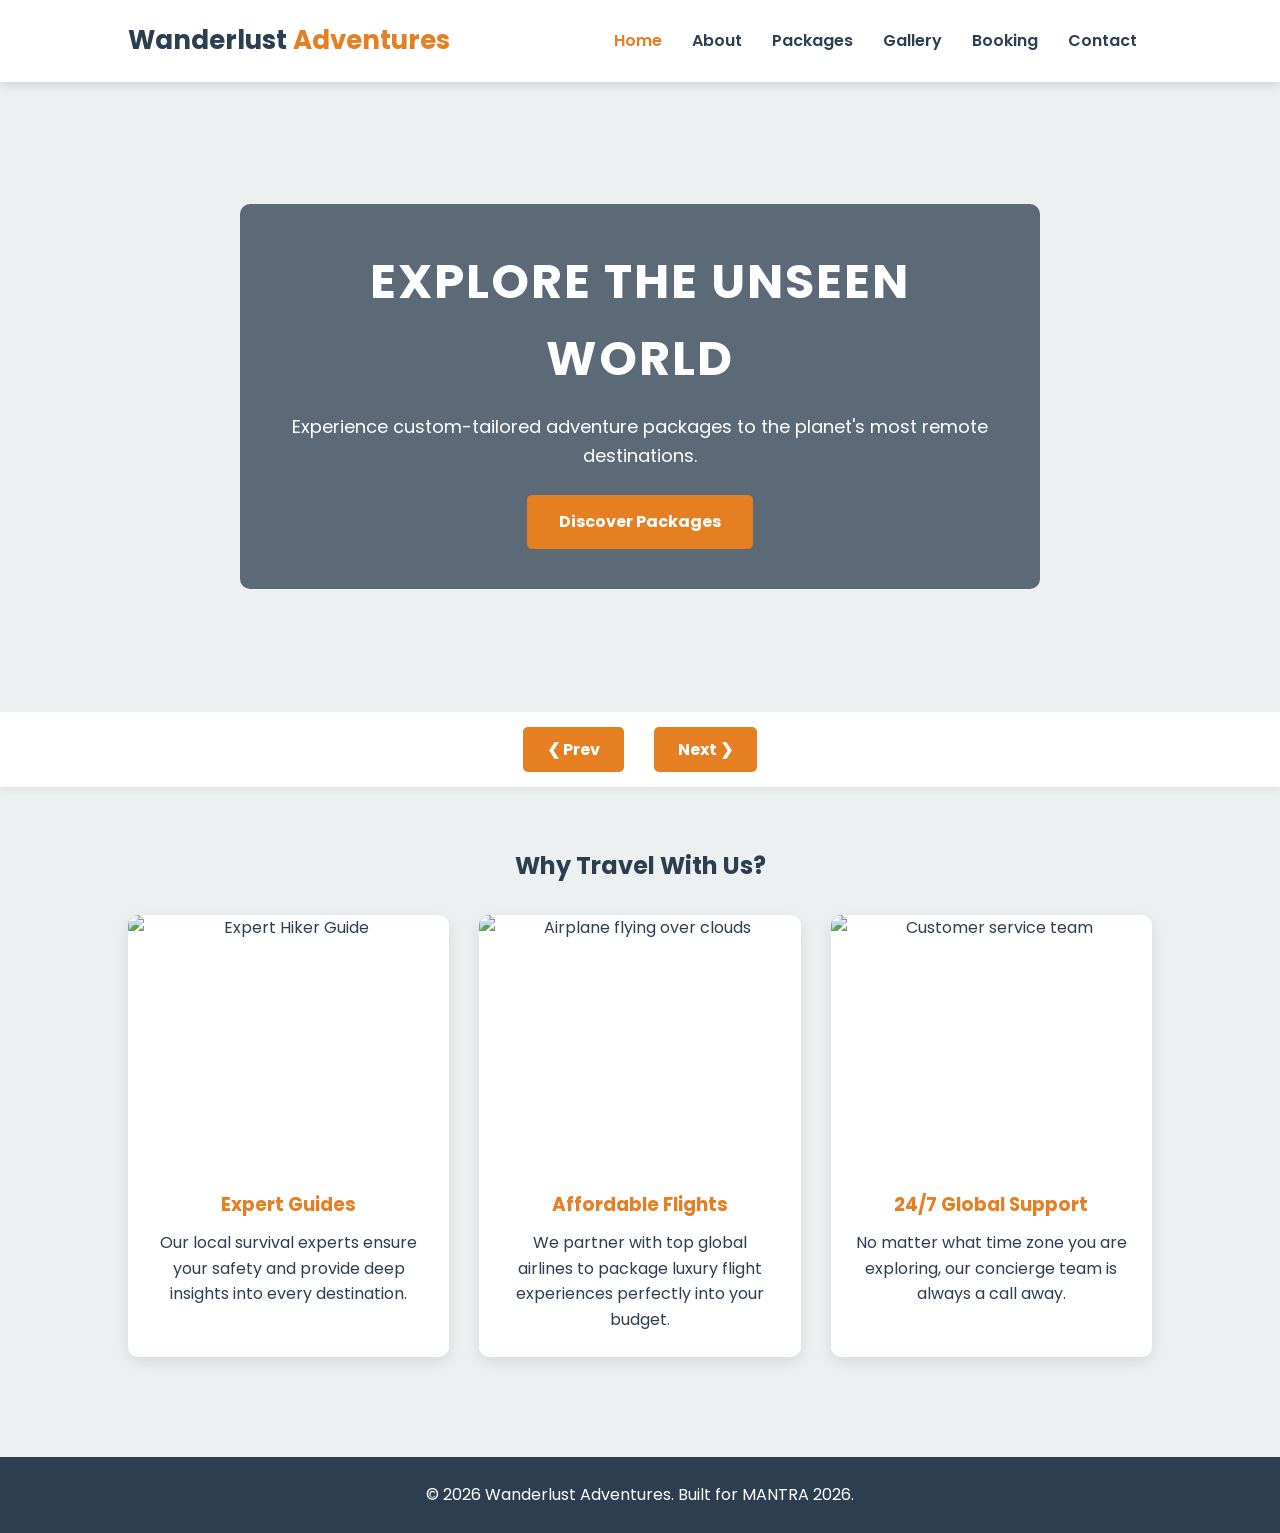
==== index.html @ 702c5509 "Add files via upload" ====
<!DOCTYPE html>
<html lang="en">
<head>
    <meta charset="UTF-8">
    <meta name="viewport" content="width=device-width, initial-scale=1.0">
    <meta name="description" content="Discover breathtaking destinations and affordable global tour packages with Wanderlust Adventures.">
    <title>Wanderlust Adventures | Home</title>
    <link rel="stylesheet" href="css/style.css">
</head>
<body>

    <header>
        <div class="logo">Wanderlust <span>Adventures</span></div>
        <button class="menu-toggle" id="menuToggle">☰</button>
        <nav id="navMenu">
            <ul>
                <li><a href="index.html" class="active">Home</a></li>
                <li><a href="about.html">About</a></li>
                <li><a href="packages.html">Packages</a></li>
                <li><a href="gallery.html">Gallery</a></li>
                <li><a href="booking.html">Booking</a></li>
                <li><a href="contact.html">Contact</a></li>
            </ul>
        </nav>
    </header>

    <main>
        <section class="slider-container">
            <div class="slide active" style="background-image: url('https://images.unsplash.com/photo-1464822759023-fed622ff2c3b?auto=format&fit=crop&w=1600&q=80');">
                <div class="slide-content">
                    <h1>Explore the Unseen World</h1>
                    <p>Experience custom-tailored adventure packages to the planet's most remote destinations.</p>
                    <a href="packages.html" class="btn">Discover Packages</a>
                </div>
            </div>
            <div class="slide" style="background-image: url('https://images.unsplash.com/photo-1504280390467-316814329243?auto=format&fit=crop&w=1600&q=80');">
                <div class="slide-content">
                    <h1>Find Your Wild Side</h1>
                    <p>Immerse yourself in nature's greatest wilderness landscapes and forests.</p>
                    <a href="booking.html" class="btn">Book Now</a>
                </div>
            </div>
            <div class="slide" style="background-image: url('https://images.unsplash.com/photo-1454496522488-7a8e488e8606?auto=format&fit=crop&w=1600&q=80');">
                <div class="slide-content">
                    <h1>Unforgettable Journeys</h1>
                    <p>Your next great summit story begins right here.</p>
                    <a href="gallery.html" class="btn">View Gallery</a>
                </div>
            </div>
        </section>

        <div class="slider-controls">
            <button class="arrow-btn" onclick="changeSlide(-1)">❮ Prev</button>
            <button class="arrow-btn" onclick="changeSlide(1)">Next ❯</button>
        </div>

        <section class="container">
            <h2>Why Travel With Us?</h2>
            <div class="grid-3">
               <div class="card">
    <img src="https://images.unsplash.com/photo-1464822759023-fed622ff2c3b?w=600" alt="Expert Hiker Guide">
    <div class="content">
        <h3>Expert Guides</h3>
        <p>Our local survival experts ensure your safety and provide deep insights into every destination.</p>
    </div>
</div>

                               <div class="card">
                    <img src="https://images.unsplash.com/photo-1436491865332-7a61a109cc05?auto=format&fit=crop&w=600&q=80" alt="Airplane flying over clouds">
                    <div class="content">
                        <h3>Affordable Flights</h3>
                        <p>We partner with top global airlines to package luxury flight experiences perfectly into your budget.</p>
                    </div>
                </div>
                <div class="card">
                    <img src="https://images.unsplash.com/photo-1522202176988-66273c2fd55f?auto=format&fit=crop&w=600&q=80" alt="Customer service team">
                    <div class="content">
                        <h3>24/7 Global Support</h3>
                        <p>No matter what time zone you are exploring, our concierge team is always a call away.</p>
                    </div>
                </div>
            </div>
        </section>
    </main>

    <footer>
        <p>&copy; 2026 Wanderlust Adventures. Built for MANTRA 2026.</p>
    </footer>

    <script src="js/script.js"></script>
</body>
</html>
---- css/style.css ----
/* --- Global Reset & Fonts --- */
@import url('https://fonts.googleapis.com/css2?family=Poppins:wght@300;400;600;700&display=swap');

* {
    margin: 0;
    padding: 0;
    box-sizing: border-box;
    font-family: 'Poppins', sans-serif;
}

:root {
    --primary-color: #e67e22; 
    --primary-hover: #d35400;
    --dark-color: #2c3e50;    
    --light-color: #ecf0f1;   
    --white: #ffffff;
}

body {
    background-color: var(--light-color);
    color: var(--dark-color);
    line-height: 1.6;
}

/* --- Navigation Header --- */
header {
    background-color: var(--white);
    display: flex;
    justify-content: space-between;
    align-items: center;
    padding: 20px 10%;
    box-shadow: 0 4px 10px rgba(0,0,0,0.1);
    position: sticky;
    top: 0;
    z-index: 1000;
}

header .logo { font-size: 26px; font-weight: 700; color: var(--dark-color); }
header .logo span { color: var(--primary-color); }

nav ul { display: flex; list-style: none; }
nav ul li a {
    text-decoration: none;
    color: var(--dark-color);
    padding: 10px 15px;
    font-weight: 600;
    transition: 0.3s;
}
nav ul li a:hover, nav ul li a.active { color: var(--primary-color); }

.menu-toggle {
    display: none;
    font-size: 28px;
    background: none;
    border: none;
    cursor: pointer;
    color: var(--dark-color);
}

/* --- Image Slider (Hero Section) --- */
.slider-container {
    position: relative;
    width: 100%;
    height: 70vh;
    overflow: hidden;
}

.slide {
    position: absolute;
    top: 0;
    left: 0;
    width: 100%;
    height: 100%;
    opacity: 0;
    transition: opacity 0.8s ease-in-out;
    background-size: cover;
    background-position: center;
    display: flex;
    align-items: center;
    justify-content: center;
    text-align: center;
    color: var(--white);
    z-index: 0;
}

.slide.active { opacity: 1; z-index: 1; }

.slide-content {
    background: rgba(44, 62, 80, 0.75);
    padding: 40px;
    border-radius: 10px;
    max-width: 800px;
    margin: 0 20px;
}

.slide-content h1 { font-size: 48px; margin-bottom: 15px; text-transform: uppercase; letter-spacing: 2px;}
.slide-content p { font-size: 18px; margin-bottom: 25px; }

/* Navigation Arrows Below the Image Slider */
.slider-controls {
    display: flex;
    justify-content: center;
    align-items: center;
    gap: 30px;
    background-color: var(--white);
    padding: 15px 0;
    box-shadow: 0 4px 6px rgba(0,0,0,0.05);
}

.arrow-btn {
    background-color: var(--primary-color);
    color: var(--white);
    border: none;
    padding: 10px 24px;
    font-size: 16px;
    font-weight: 700;
    border-radius: 5px;
    cursor: pointer;
    transition: 0.3s;
}

.arrow-btn:hover { background-color: var(--primary-hover); }

.btn {
    background-color: var(--primary-color);
    color: var(--white);
    padding: 14px 32px;
    text-decoration: none;
    border-radius: 5px;
    font-weight: 700;
    transition: 0.3s;
    display: inline-block;
    border: none;
    cursor: pointer;
}
.btn:hover { background-color: var(--primary-hover); }

/* --- Layouts & Grids --- */
.container { padding: 60px 10%; text-align: center; }
.container h1, .container h2 { margin-bottom: 30px; color: var(--dark-color); }

.grid-3 {
    display: grid;
    grid-template-columns: repeat(auto-fit, minmax(300px, 1fr));
    gap: 30px;
}

.card {
    background: var(--white);
    border-radius: 10px;
    overflow: hidden;
    box-shadow: 0 5px 15px rgba(0,0,0,0.1);
    transition: transform 0.3s;
}
.card:hover { transform: translateY(-5px); }

.card img { width: 100%; height: 250px; object-fit: cover; display: block; }
.gallery-img { width: 100%; height: 300px; object-fit: cover; border-radius: 10px; box-shadow: 0 4px 8px rgba(0,0,0,0.1); }

.card .content { padding: 25px; }
.card h3 { margin-bottom: 10px; color: var(--primary-color); }

/* --- Forms --- */
.contact-form {
    max-width: 600px;
    margin: 0 auto;
    background: var(--white);
    padding: 30px;
    border-radius: 10px;
    box-shadow: 0 5px 15px rgba(0,0,0,0.1);
    text-align: left;
}
.form-group { margin-bottom: 20px; }
.form-group label { display: block; font-weight: 600; margin-bottom: 8px; }
.form-group input, .form-group textarea, .form-group select {
    width: 100%;
    padding: 12px;
    border: 1px solid #ccc;
    border-radius: 5px;
    font-family: 'Poppins', sans-serif;
}

/* --- Footer --- */
footer {
    background-color: var(--dark-color);
    color: var(--white);
    text-align: center;
    padding: 25px 10%;
    margin-top: 40px;
}

/* --- Media Queries --- */
@media (max-width: 768px) {
    .menu-toggle { display: block; }
    nav {
        display: none;
        position: absolute;
        top: 100%;
        left: 0;
        width: 100%;
        background-color: var(--white);
        box-shadow: 0 4px 6px rgba(0,0,0,0.1);
    }
    nav.active { display: block; }
    nav ul { flex-direction: column; text-align: center; padding: 20px 0; }
    nav ul li { margin: 15px 0; }
    .slide-content h1 { font-size: 32px; }
}
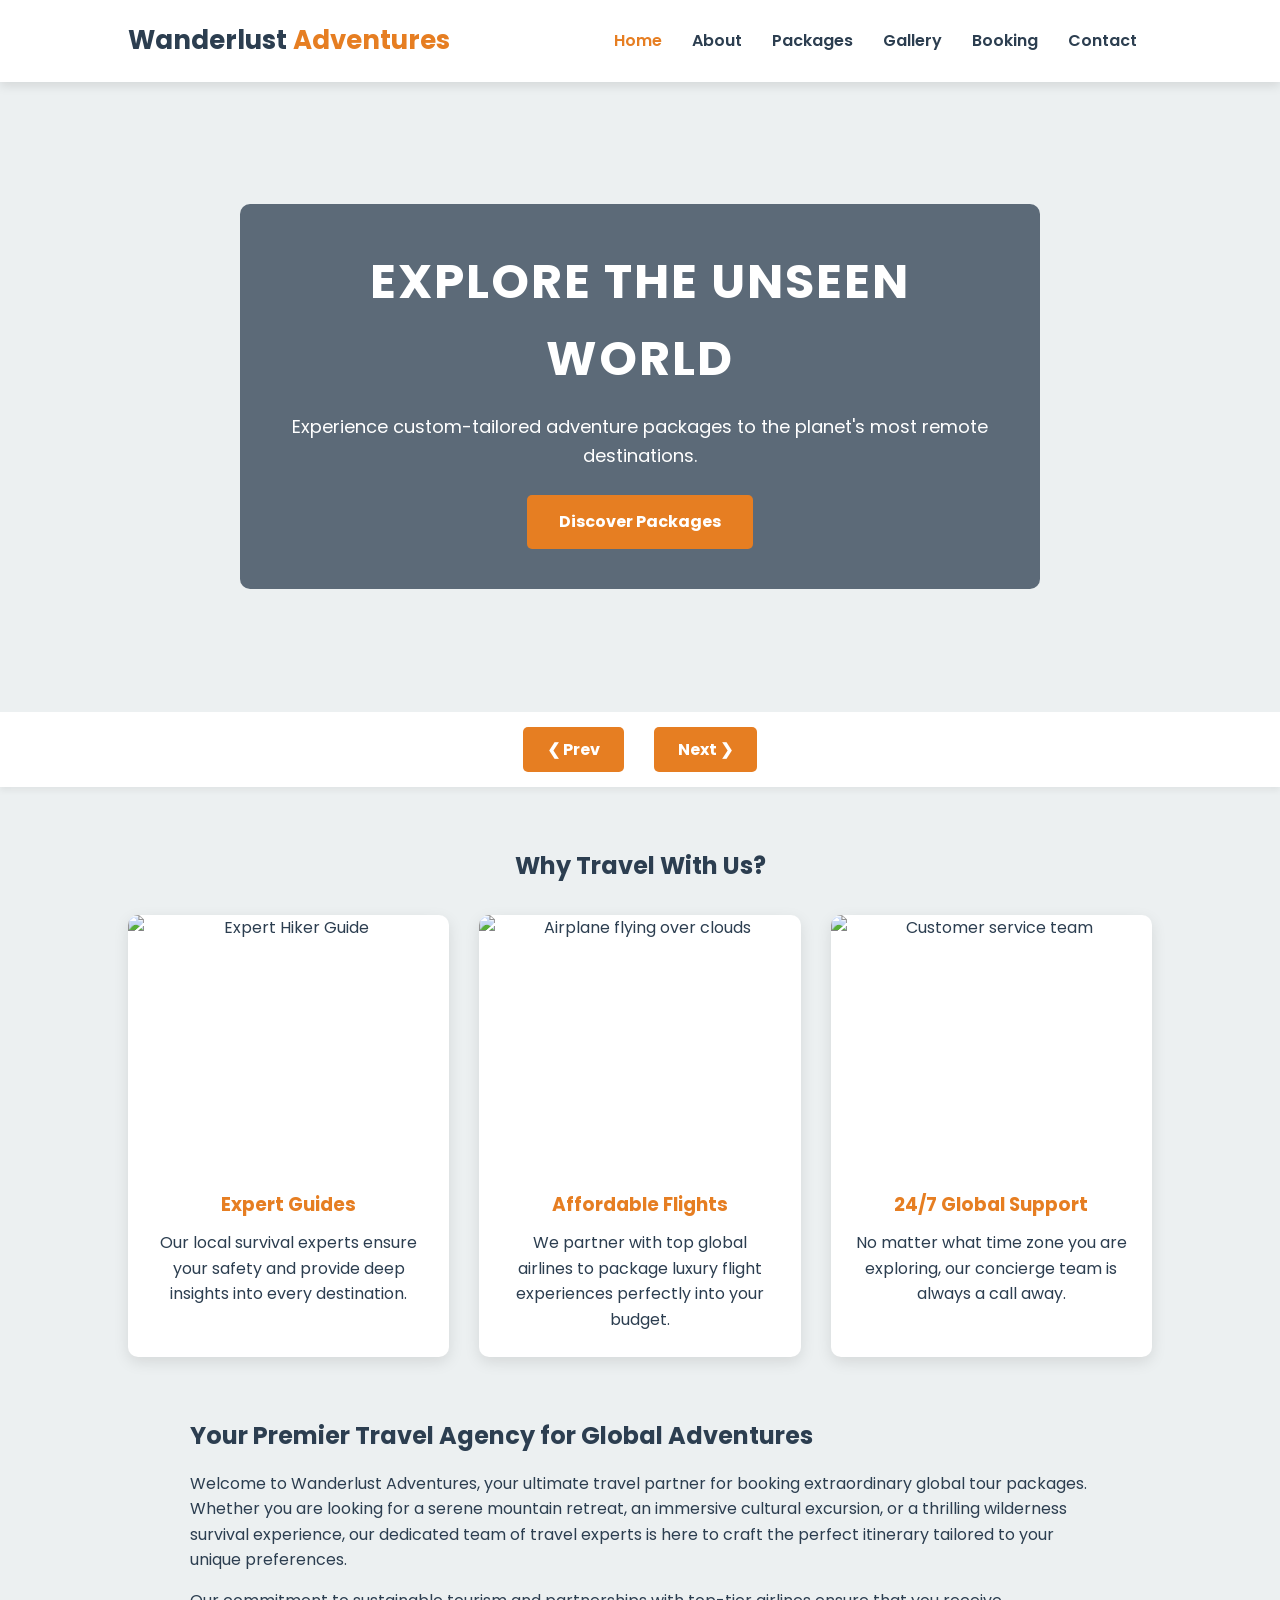
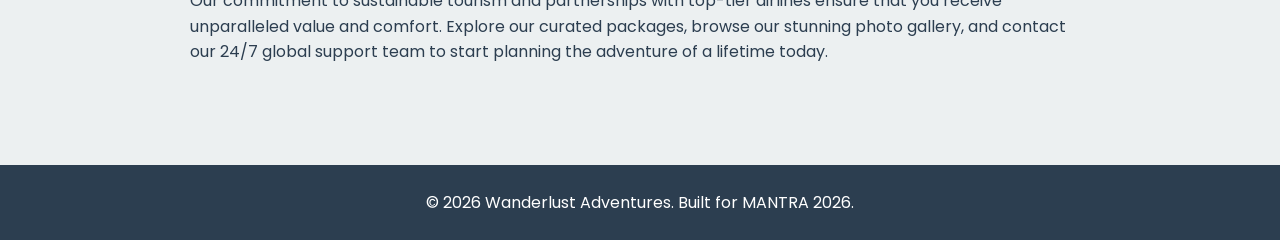
==== commit c943342e: "Add files via upload" ====
--- a/index.html
+++ b/index.html
@@ -3,9 +3,22 @@
 <head>
     <meta charset="UTF-8">
     <meta name="viewport" content="width=device-width, initial-scale=1.0">
-    <meta name="description" content="Discover breathtaking destinations and affordable global tour packages with Wanderlust Adventures.">
-    <title>Wanderlust Adventures | Home</title>
+    <meta name="description" content="Discover breathtaking destinations and affordable global tour packages with Wanderlust Adventures. Book your dream vacation with our expert guides today.">
+    <title>Wanderlust Adventures | Global Tour Packages & Travel</title>
+    <link rel="canonical" href="https://wanderlust-ad-ventures.netlify.app/" />
+    <link rel="icon" href="data:image/svg+xml,<svg xmlns=%22http://www.w3.org/2000/svg%22 viewBox=%220 0 100 100%22><text y=%22.9em%22 font-size=%2290%22>🌍</text></svg>">
     <link rel="stylesheet" href="css/style.css">
+    
+    <script type="application/ld+json">
+    {
+      "@context": "https://schema.org",
+      "@type": "TravelAgency",
+      "name": "Wanderlust Adventures",
+      "url": "https://wanderlust-ad-ventures.netlify.app/",
+      "description": "Discover breathtaking destinations and affordable global tour packages with Wanderlust Adventures.",
+      "image": "https://images.unsplash.com/photo-1464822759023-fed622ff2c3b?w=600"
+    }
+    </script>
 </head>
 <body>
 
@@ -35,14 +48,14 @@
             </div>
             <div class="slide" style="background-image: url('https://images.unsplash.com/photo-1504280390467-316814329243?auto=format&fit=crop&w=1600&q=80');">
                 <div class="slide-content">
-                    <h1>Find Your Wild Side</h1>
+                    <h2>Find Your Wild Side</h2>
                     <p>Immerse yourself in nature's greatest wilderness landscapes and forests.</p>
                     <a href="booking.html" class="btn">Book Now</a>
                 </div>
             </div>
             <div class="slide" style="background-image: url('https://images.unsplash.com/photo-1454496522488-7a8e488e8606?auto=format&fit=crop&w=1600&q=80');">
                 <div class="slide-content">
-                    <h1>Unforgettable Journeys</h1>
+                    <h2>Unforgettable Journeys</h2>
                     <p>Your next great summit story begins right here.</p>
                     <a href="gallery.html" class="btn">View Gallery</a>
                 </div>
@@ -57,15 +70,14 @@
         <section class="container">
             <h2>Why Travel With Us?</h2>
             <div class="grid-3">
-               <div class="card">
-    <img src="https://images.unsplash.com/photo-1464822759023-fed622ff2c3b?w=600" alt="Expert Hiker Guide">
-    <div class="content">
-        <h3>Expert Guides</h3>
-        <p>Our local survival experts ensure your safety and provide deep insights into every destination.</p>
-    </div>
-</div>
-
-                               <div class="card">
+                <div class="card">
+                    <img src="https://images.unsplash.com/photo-1464822759023-fed622ff2c3b?w=600" alt="Expert Hiker Guide">
+                    <div class="content">
+                        <h3>Expert Guides</h3>
+                        <p>Our local survival experts ensure your safety and provide deep insights into every destination.</p>
+                    </div>
+                </div>
+                <div class="card">
                     <img src="https://images.unsplash.com/photo-1436491865332-7a61a109cc05?auto=format&fit=crop&w=600&q=80" alt="Airplane flying over clouds">
                     <div class="content">
                         <h3>Affordable Flights</h3>
@@ -81,6 +93,14 @@
                 </div>
             </div>
         </section>
+
+        <section class="container" style="padding-top: 0;">
+            <div style="text-align: left; max-width: 900px; margin: 0 auto; color: var(--dark-color);">
+                <h3 style="font-size: 24px; margin-bottom: 15px;">Your Premier Travel Agency for Global Adventures</h3>
+                <p style="margin-bottom: 15px;">Welcome to Wanderlust Adventures, your ultimate travel partner for booking extraordinary global tour packages. Whether you are looking for a serene mountain retreat, an immersive cultural excursion, or a thrilling wilderness survival experience, our dedicated team of travel experts is here to craft the perfect itinerary tailored to your unique preferences.</p>
+                <p>Our commitment to sustainable tourism and partnerships with top-tier airlines ensure that you receive unparalleled value and comfort. Explore our curated packages, browse our stunning photo gallery, and contact our 24/7 global support team to start planning the adventure of a lifetime today.</p>
+            </div>
+        </section>
     </main>
 
     <footer>
